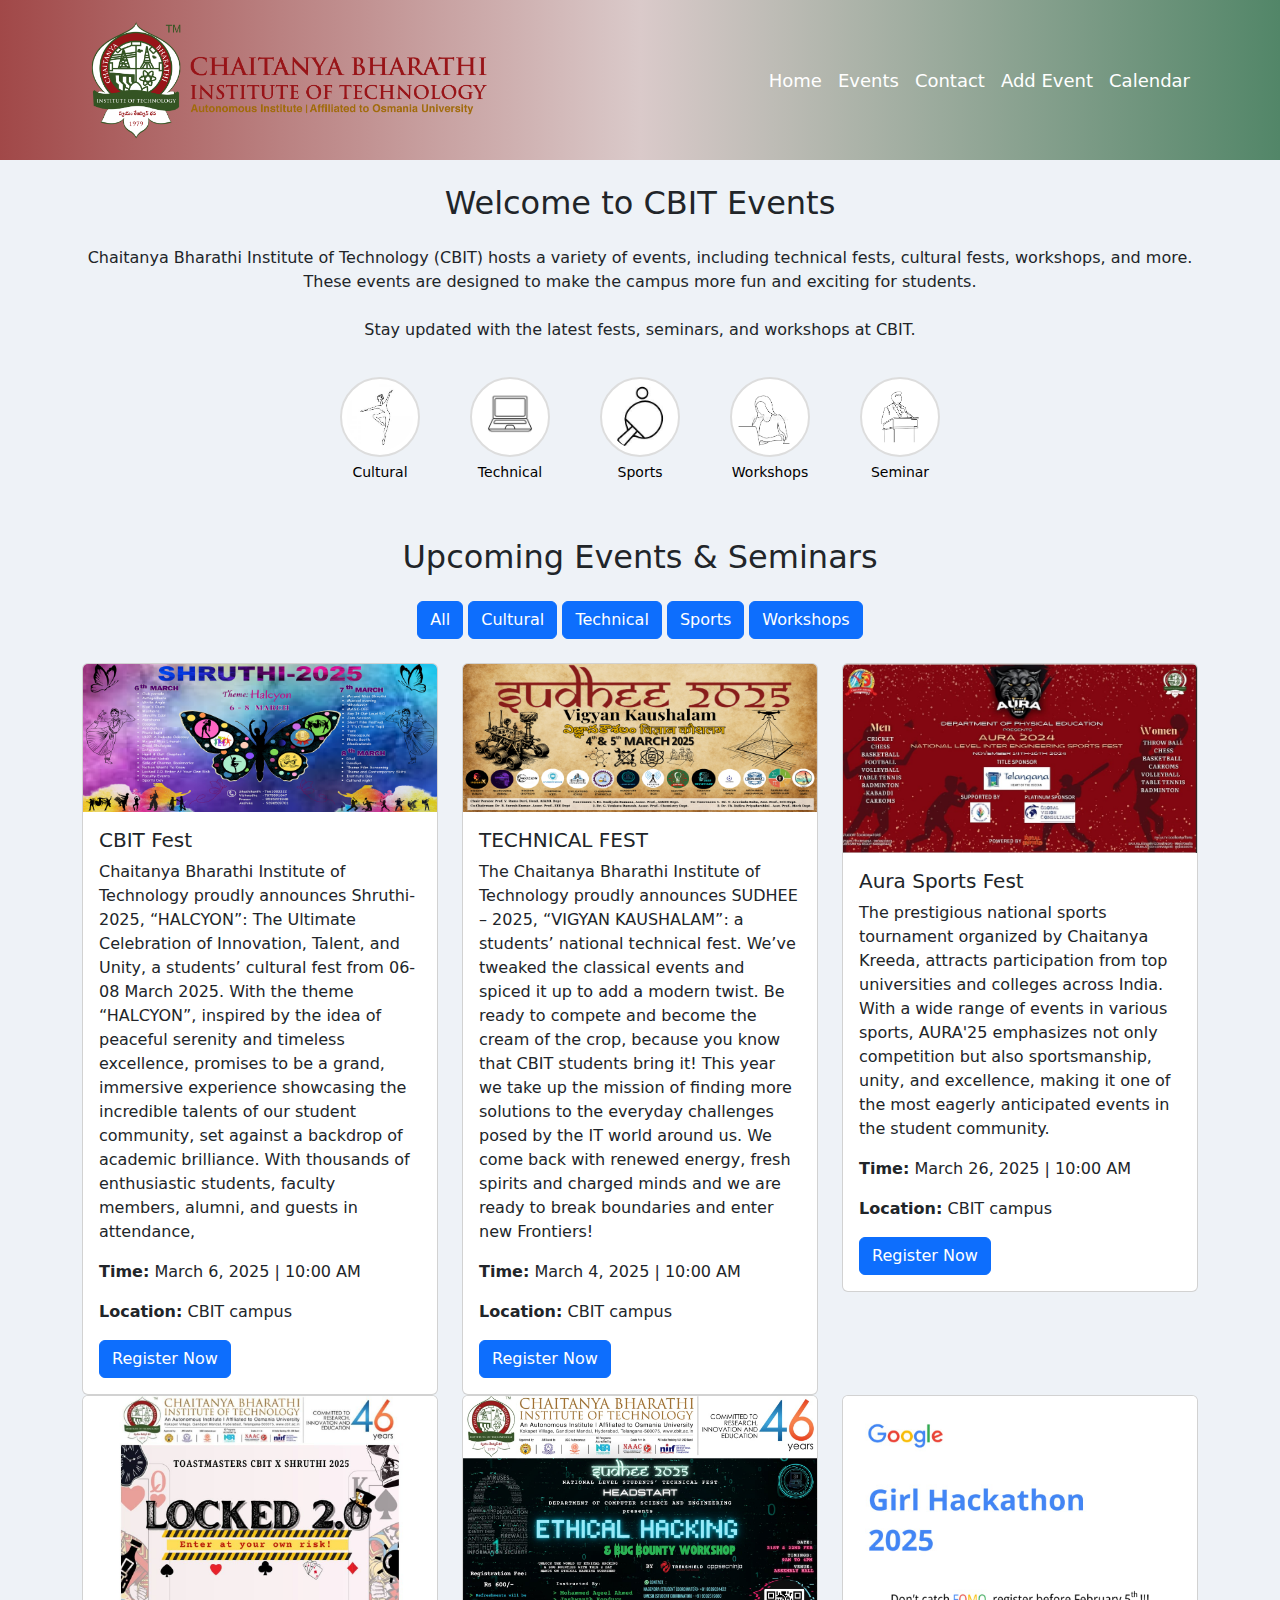
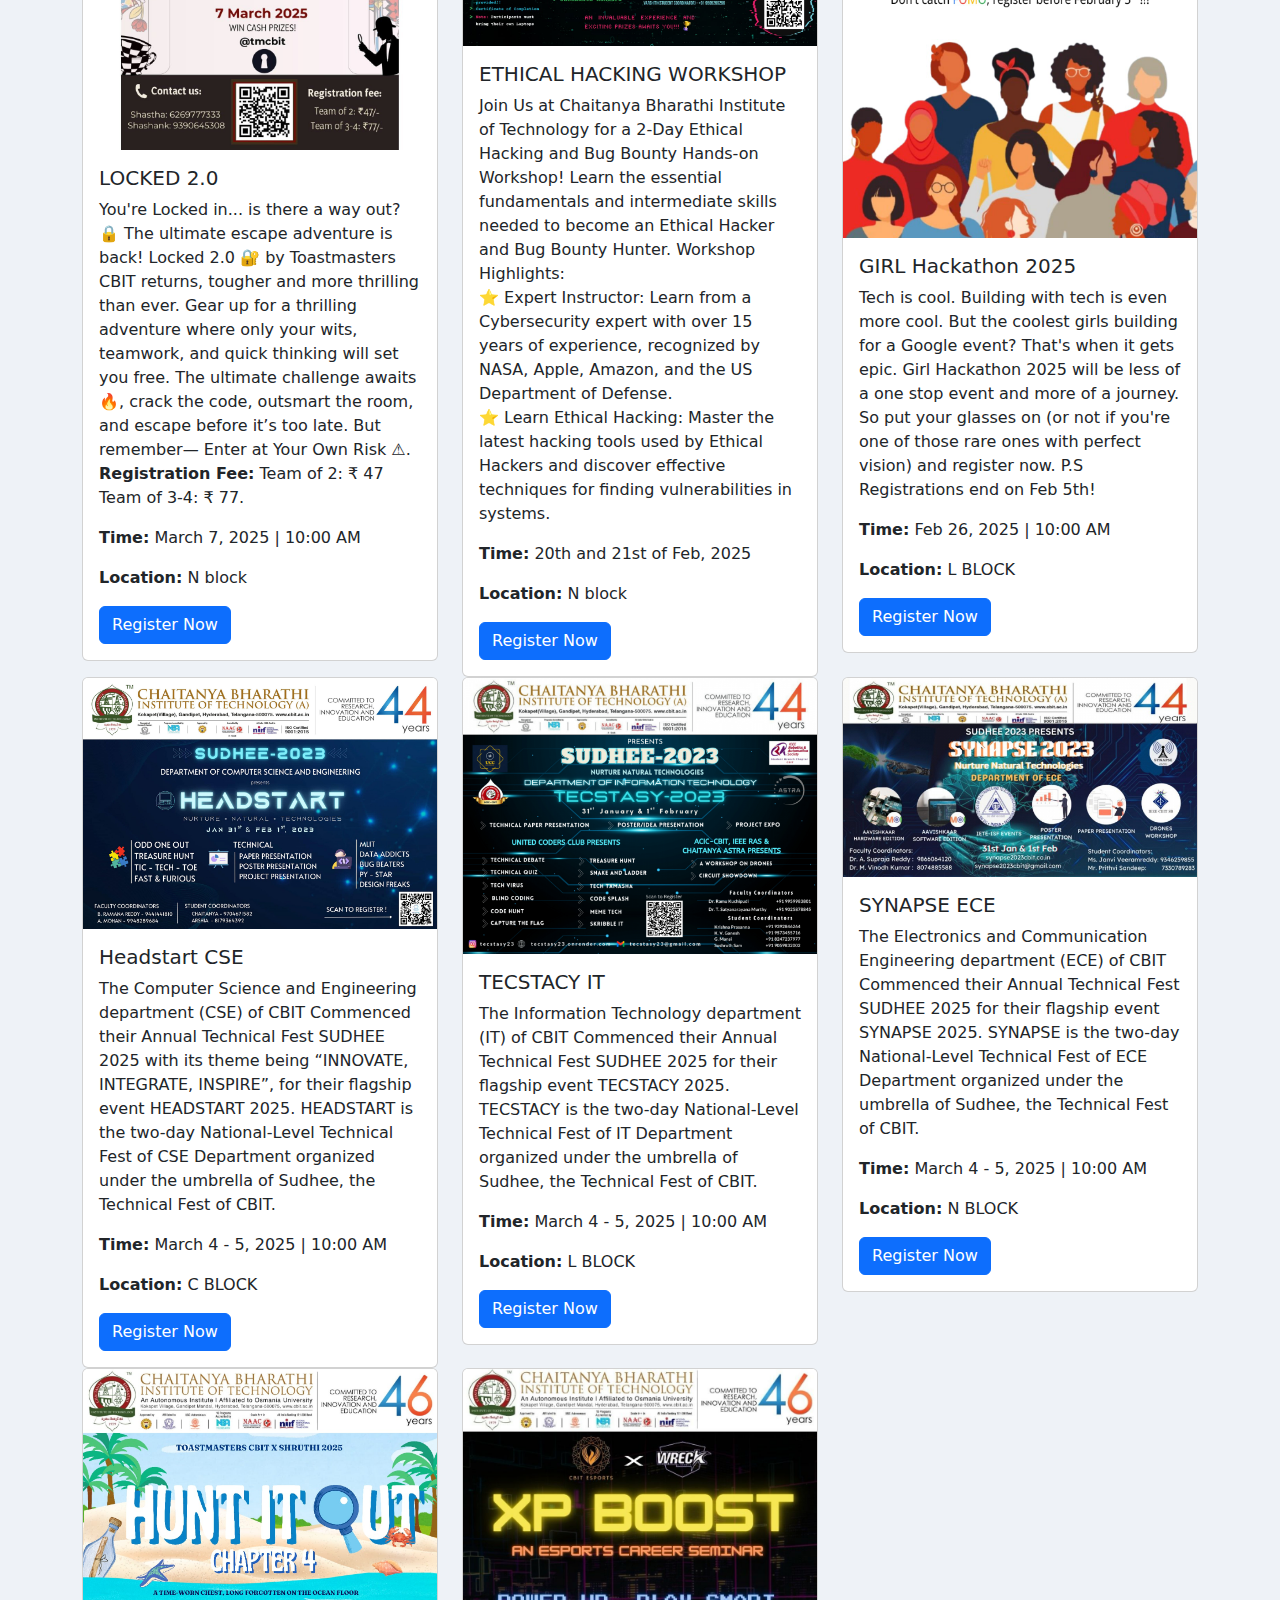
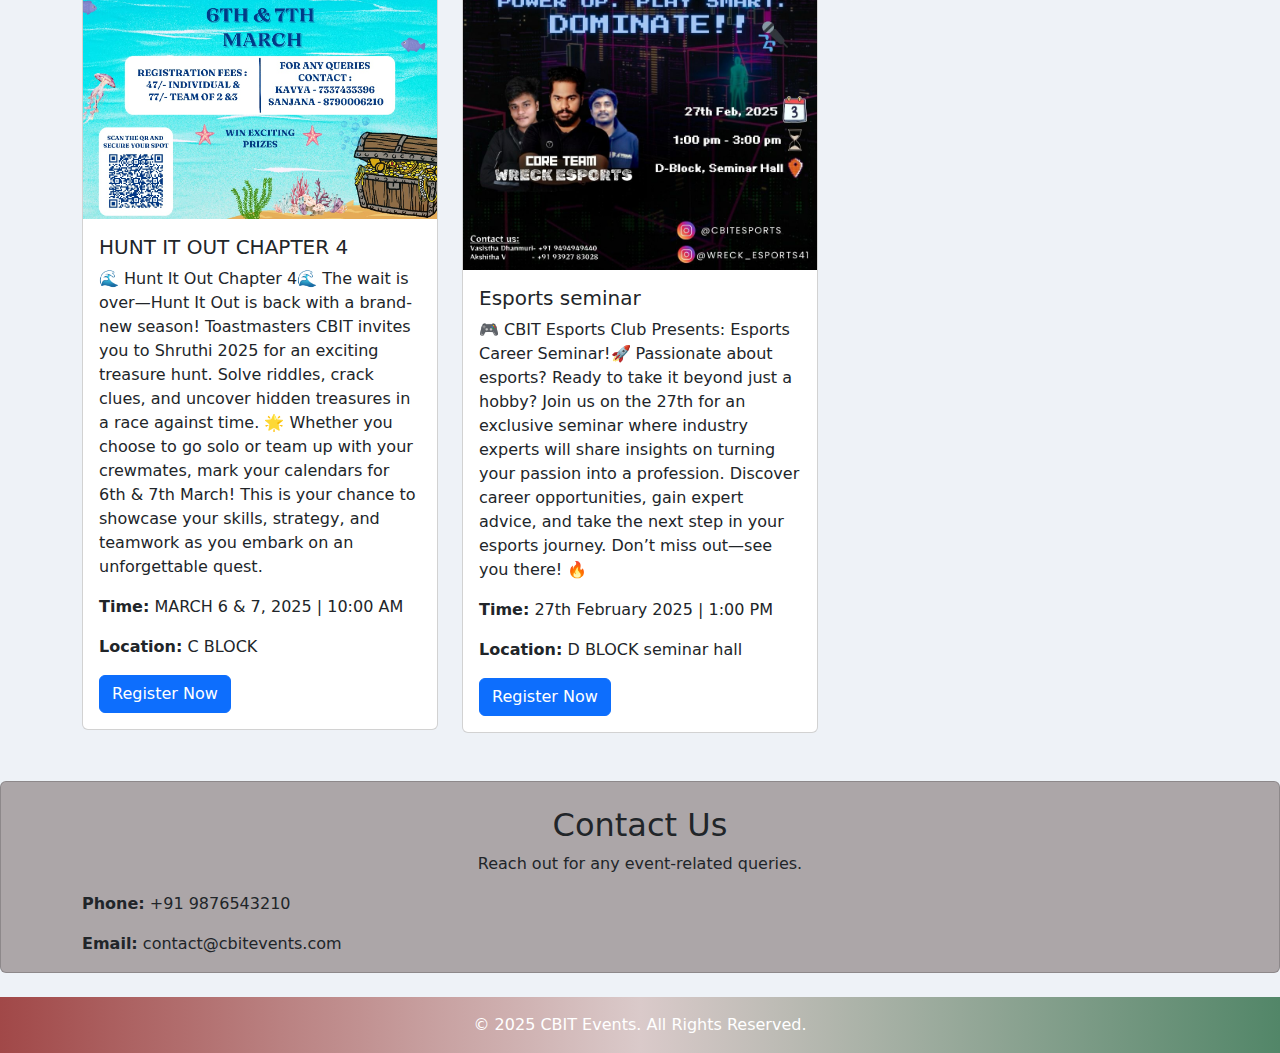
==== index.html @ e1dfec0c "Added new file" ====
<!DOCTYPE html>
<html lang="en">
<head>
    <meta charset="UTF-8">
    <meta name="viewport" content="width=device-width, initial-scale=1.0">
    <title>CBIT Events & Announcements</title>
    <link href="https://cdn.jsdelivr.net/npm/bootstrap@5.3.0/dist/css/bootstrap.min.css" rel="stylesheet">
    <link rel="stylesheet" href="project.css">
</head>
<body>
    <nav class="navbar navbar-expand-lg">
        <div class="container">
            <a class="navbar-brand" href="#home">
                <img src="cbittt.png" alt="CBIT Logo"> 
            </a>
            
            <div class="collapse navbar-collapse" id="navbarNav">
                <ul class="navbar-nav ms-auto">
                    <li class="nav-item"><a class="nav-link" href="#home">Home</a></li>
                    <li class="nav-item"><a class="nav-link" href="#events">Events</a></li>
                    <li class="nav-item"><a class="nav-link" href="#contact">Contact</a></li>
                    <li class="nav-item"><a class="nav-link" href="add.html">Add Event</a></li>
                    <li class="nav-item"><a class="nav-link" href="cal.html">Calendar</a></li>
                </ul>
            </div>
        </div>
    </nav>

    <div class="container mt-4" id="home">
        <h2 class="text-center mb-4">Welcome to CBIT Events</h2>
        <p class="text-center">Chaitanya Bharathi Institute of Technology (CBIT) hosts a variety of events, including technical fests, cultural fests, workshops, and more. These events are designed to make the campus more fun and exciting for students. 
            <br> <br>Stay updated with the latest fests, seminars, and workshops at CBIT.</p>
    </div>
    
    <div class="image-category-container">
        <div class="category-container" >
            <a href="cultural.html" class="category">
                <img src="culturall.jpg" alt="Cultural">
                <p>Cultural</p>
            </a>
            <a href="technical.html" class="category">
                <img src="technical.png" alt="Technical">
                <p>Technical</p>
            </a>
            <a href="sports.html" class="category">
                <img src="sports.jpg" alt="Arts" ; >
                <p>Sports</p>
            </a>
            <a href="workshps.html" class="category">
                <img src="workss.png " alt="Workshops">
                <p>Workshops</p>
            </a>
            <a href="seminar.html" class="category">
                <img src="seminar.png" alt="Seminar">
                <p>Seminar</p>
            </a>
            
        </div>
    </div>
    

    <div class="container mt-4" id="events">
        <h2 class="text-center mb-4">Upcoming Events & Seminars</h2> 
        <div class="row">
         <!-- Filter Links -->
         <div class="text-center mb-4">
            <a href="#all" class="btn btn-primary filter-btn">All</a>
            <a href="#cultural" class="btn btn-primary filter-btn">Cultural</a>
            <a href="#technical" class="btn btn-primary filter-btn">Technical</a>
            <a href="#sports" class="btn btn-primary filter-btn">Sports</a>
            <a href="#workshops" class="btn btn-primary filter-btn">Workshops</a>
        </div>
        
            
            
            <div class="col-md-4">
                <div class="card event-card">
                    <img src="shruthi.png" class="card-img-top" alt="Shruthi Fest">
                    <div class="card-body">
                        <h5 class="card-title">CBIT Fest</h5>
                        <p class="card-text">
                            Chaitanya Bharathi Institute of Technology proudly announces Shruthi-2025, “HALCYON”: The Ultimate Celebration of Innovation, Talent, and Unity, a students’ cultural fest from 06-08 March 2025. With the theme “HALCYON”, inspired by the idea of peaceful serenity and timeless excellence, promises to be a grand, immersive experience showcasing the incredible talents of our student community, set against a backdrop of academic brilliance. With thousands of enthusiastic students, faculty members, alumni, and guests in attendance, </p>
                            <p><strong>Time:</strong> March 6, 2025 | 10:00 AM</p>
                        <p><strong>Location:</strong> CBIT campus</p>
                        <details>
                            <summary class="btn btn-primary">Register Now</summary>
                            <form>
                                <div class="form-group">
                                    <label for="name">Full Name</label>
                                    <input type="text" class="form-control" id="name" placeholder="Enter your name" required>
                                </div>
                                <div class="form-group">
                                    <label for="email">Email Address</label>
                                    <input type="email" class="form-control" id="email" placeholder="Enter your email" required>
                                </div>
                                <div class="form-group">
                                    <label for="roll">Roll number</label>
                                    <input type="number" class="form-control" id="roll" placeholder="Enter your Roll Number" required>
                                </div>
                                <div class="form-group">
                                    <label for="branch">Branch</label>
                                    <input type="text" class="form-control" id="branch" placeholder="Enter your Branch Name" required>
                                </div>
                                <button type="submit" class="btn btn-success btn-block">Submit</button>
                            </form>
                        </details>
                    </div>
                </div>
            </div>
            
            <div class="col-md-4">
                <div class="card event-card">
                    <img src="SUDHEE.png" class="card-img-top" alt="Hackathon">
                    <div class="card-body">
                        <h5 class="card-title">TECHNICAL FEST</h5>
                        <p class="card-text">The Chaitanya Bharathi Institute of Technology proudly announces SUDHEE – 2025, “VIGYAN KAUSHALAM”: a students’ national technical fest. We’ve tweaked the classical events and spiced it up to add a modern twist. Be ready to compete and become the cream of the crop, because you know that CBIT students bring it! This year we take up the mission of finding more solutions to the everyday challenges posed by the IT world around us. We come back with renewed energy, fresh spirits and charged minds and we are ready to break boundaries and enter new Frontiers! </p>
                        
                        <p><strong>Time:</strong> March 4, 2025 | 10:00 AM</p>
                        <p><strong>Location:</strong> CBIT campus</p>
                        <details>
                            <summary class="btn btn-primary">Register Now</summary>
                            <form>
                                <div class="form-group">
                                    <label for="name">Full Name</label>
                                    <input type="text" class="form-control" id="name" placeholder="Enter your name" required>
                                </div>
                                <div class="form-group">
                                    <label for="email">Email Address</label>
                                    <input type="email" class="form-control" id="email" placeholder="Enter your email" required>
                                </div>
                                <div class="form-group">
                                    <label for="roll">Roll number</label>
                                    <input type="number" class="form-control" id="roll" placeholder="Enter your Roll Number" required>
                                </div>
                                <div class="form-group">
                                    <label for="branch">Branch</label>
                                    <input type="text" class="form-control" id="branch" placeholder="Enter your Branch Name" required>
                                </div>
                                <button type="submit" class="btn btn-success btn-block">Submit</button>
                            </form>
                        </details>
                    </div>
                </div>
            </div>
            
            <div class="col-md-4">
                <div class="card event-card">
                    <img src="auraaa.png" class="card-img-top" alt="Aura Fest">
                    <div class="card-body">
                        <h5 class="card-title">Aura Sports Fest</h5>
                        <p class="card-text">The prestigious national sports tournament organized by Chaitanya Kreeda, attracts participation from top universities and colleges across India. With a wide range of events in various sports, AURA'25 emphasizes not only competition but also sportsmanship, unity, and excellence, making it one of the most eagerly anticipated events in the student community.</p>
                        <p><strong>Time:</strong> March 26, 2025 | 10:00 AM</p>
                        <p><strong>Location:</strong> CBIT campus</p>
                        <details>
                            <summary class="btn btn-primary">Register Now</summary>
                            <form>
                                <div class="form-group">
                                    <label for="name">Full Name</label>
                                    <input type="text" class="form-control" id="name" placeholder="Enter your name" required>
                                </div>
                                <div class="form-group">
                                    <label for="email">Email Address</label>
                                    <input type="email" class="form-control" id="email" placeholder="Enter your email" required>
                                </div>
                                <div class="form-group">
                                    <label for="roll">Roll number</label>
                                    <input type="number" class="form-control" id="roll" placeholder="Enter your Roll Number" required>
                                </div>
                                <div class="form-group">
                                    <label for="branch">Branch</label>
                                    <input type="text" class="form-control" id="branch" placeholder="Enter your Branch Name" required>
                                </div>
                                <button type="submit" class="btn btn-success btn-block">Submit</button>
                            </form>
                        </details>
                    </div>
                </div>
            </div>
            <div class="col-md-4">
                <div class="card event-card">
                    <img src="locked.jpg" class="card-img-top" alt="Hackathon">
                    <div class="card-body">
                        <h5 class="card-title">LOCKED 2.0</h5>
                        <p class="card-text">You're Locked in... is there a way out? 🔒

                            The ultimate escape adventure is back! Locked 2.0 🔐 by Toastmasters CBIT returns, tougher and more thrilling than ever.
                            
                            Gear up for a thrilling adventure where only your wits, teamwork, and quick thinking will set you free.
                            
                            The ultimate challenge awaits 🔥, crack the code, outsmart the room, and escape before it’s too late. But remember— Enter at Your Own Risk ⚠.
                            
                           <br>
                            
                           <strong>Registration Fee:</strong> 
                            Team of 2: ₹ 47 
                            Team of 3-4: ₹ 77.</p>
                            <p><strong>Time:</strong> March 7, 2025 | 10:00 AM</p>
                        <p><strong>Location:</strong> N block</p>
                        <details>
                            <summary class="btn btn-primary">Register Now</summary>
                            <form>
                                <div class="form-group">
                                    <label for="name">Full Name</label>
                                    <input type="text" class="form-control" id="name" placeholder="Enter your name" required>
                                </div>
                                <div class="form-group">
                                    <label for="email">Email Address</label>
                                    <input type="email" class="form-control" id="email" placeholder="Enter your email" required>
                                </div>
                                <div class="form-group">
                                    <label for="roll">Roll number</label>
                                    <input type="number" class="form-control" id="roll" placeholder="Enter your Roll Number" required>
                                </div>
                                <div class="form-group">
                                    <label for="branch">Branch</label>
                                    <input type="text" class="form-control" id="branch" placeholder="Enter your Branch Name" required>
                                </div>
                                <button type="submit" class="btn btn-success btn-block">Submit</button>
                            </form>
                        </details>
                    </div>
                </div>
            </div>
            <div class="col-md-4">
                <div class="card event-card">
                    <img src="workshopp.jpg" class="card-img-top" alt="Hackathon">
                    <div class="card-body">
                        <h5 class="card-title">ETHICAL HACKING WORKSHOP</h5>
                        <p class="card-text">Join Us at Chaitanya Bharathi Institute of Technology for a 2-Day Ethical Hacking and Bug Bounty Hands-on Workshop!
                            Learn the essential fundamentals and intermediate skills needed to become an Ethical Hacker and Bug Bounty Hunter.
                            
                            Workshop Highlights: <br>
                            ⭐ Expert Instructor: Learn from a Cybersecurity expert with over 15 years of experience, recognized by NASA, Apple, Amazon, and the US Department of Defense.
                           <br> ⭐ Learn Ethical Hacking: Master the latest hacking tools used by Ethical Hackers and discover effective techniques for finding vulnerabilities in systems.
                            
                            
                            <p><strong>Time:</strong> 20th and 21st of Feb, 2025</p>
                        <p><strong>Location:</strong> N block</p>
                        <details>
                            <summary class="btn btn-primary">Register Now</summary>
                            <form>
                                <div class="form-group">
                                    <label for="name">Full Name</label>
                                    <input type="text" class="form-control" id="name" placeholder="Enter your name" required>
                                </div>
                                <div class="form-group">
                                    <label for="email">Email Address</label>
                                    <input type="email" class="form-control" id="email" placeholder="Enter your email" required>
                                </div>
                                <div class="form-group">
                                    <label for="roll">Roll number</label>
                                    <input type="number" class="form-control" id="roll" placeholder="Enter your Roll Number" required>
                                </div>
                                <div class="form-group">
                                    <label for="branch">Branch</label>
                                    <input type="text" class="form-control" id="branch" placeholder="Enter your Branch Name" required>
                                </div>
                                <button type="submit" class="btn btn-success btn-block">Submit</button>
                            </form>
                        </details>
                    </div>
                </div>
            </div>
            <div class="col-md-4">
                <div class="card event-card">
                    <img src="girlhack.jpg" class="card-img-top" alt="Hackathon">
                    <div class="card-body">
                        <h5 class="card-title"> GIRL Hackathon 2025</h5>
                        <p class="card-text">Tech is cool. Building with tech is even more cool. But the coolest girls building for a Google event? That's when it gets epic.

                            
                            
                            Girl Hackathon 2025 will be less of a one stop event and more of a journey. So put your glasses on (or not if you're one of those rare ones with perfect vision) and register now.
                            
                            P.S Registrations end on Feb 5th!</p>

                            
                            <p><strong>Time:</strong> Feb 26, 2025 | 10:00 AM</p>
                            <p><strong>Location:</strong> L BLOCK </p>
                        <details>
                            <summary class="btn btn-primary">Register Now</summary>
                            <form>
                                <div class="form-group">
                                    <label for="name">Full Name</label>
                                    <input type="text" class="form-control" id="name" placeholder="Enter your name" required>
                                </div>
                                <div class="form-group">
                                    <label for="email">Email Address</label>
                                    <input type="email" class="form-control" id="email" placeholder="Enter your email" required>
                                </div>
                                <div class="form-group">
                                    <label for="roll">Roll number</label>
                                    <input type="number" class="form-control" id="roll" placeholder="Enter your Roll Number" required>
                                </div>
                                <div class="form-group">
                                    <label for="branch">Branch</label>
                                    <input type="text" class="form-control" id="branch" placeholder="Enter your Branch Name" required>
                                </div>
                                <button type="submit" class="btn btn-success btn-block">Submit</button>
                            </form>
                        </details>
                    </div>
                </div>
            </div>
            <div class="col-md-4">
                <div class="card event-card">
                    <img src="headstart.jpg" class="card-img-top" alt="headstart">
                    <div class="card-body">
                        <h5 class="card-title">Headstart CSE</h5>
                        <p class="card-text">The Computer Science and Engineering department (CSE) of CBIT Commenced their Annual Technical Fest SUDHEE 2025 with its theme being “INNOVATE, INTEGRATE, INSPIRE”, for their flagship event HEADSTART 2025.
                            HEADSTART is the two-day National-Level Technical Fest of CSE Department organized under the umbrella of Sudhee, the Technical Fest of CBIT.</p>
                        <p><strong>Time:</strong> March 4 - 5, 2025 | 10:00 AM</p>
                        <p><strong>Location:</strong> C BLOCK</p>
                        <details>
                            <summary class="btn btn-primary">Register Now</summary>
                            <form>
                                <div class="form-group">
                                    <label for="name">Full Name</label>
                                    <input type="text" class="form-control" id="name" placeholder="Enter your name" required>
                                </div>
                                <div class="form-group">
                                    <label for="email">Email Address</label>
                                    <input type="email" class="form-control" id="email" placeholder="Enter your email" required>
                                </div>
                                <div class="form-group">
                                    <label for="roll">Roll number</label>
                                    <input type="number" class="form-control" id="roll" placeholder="Enter your Roll Number" required>
                                </div>
                                <div class="form-group">
                                    <label for="branch">Branch</label>
                                    <input type="text" class="form-control" id="branch" placeholder="Enter your Branch Name" required>
                                </div>
                                <button type="submit" class="btn btn-success btn-block">Submit</button>
                            </form>
                        </details>
                    </div>
                </div>
            </div>
            <div class="col-md-4">
                <div class="card event-card">
                    <img src="TEC.png" class="card-img-top" alt="headstart">
                    <div class="card-body">
                        <h5 class="card-title">TECSTACY IT</h5>
                        <p class="card-text">The Information Technology department (IT) of CBIT Commenced their Annual Technical Fest SUDHEE 2025 for their flagship event TECSTACY 2025.
                            TECSTACY is the two-day National-Level Technical Fest of IT Department organized under the umbrella of Sudhee, the Technical Fest of CBIT.
                            </p>
                        <p><strong>Time:</strong> March 4 - 5, 2025 | 10:00 AM</p>
                        <p><strong>Location:</strong> L BLOCK</p>
                        <details>
                            <summary class="btn btn-primary">Register Now</summary>
                            <form>
                                <div class="form-group">
                                    <label for="name">Full Name</label>
                                    <input type="text" class="form-control" id="name" placeholder="Enter your name" required>
                                </div>
                                <div class="form-group">
                                    <label for="email">Email Address</label>
                                    <input type="email" class="form-control" id="email" placeholder="Enter your email" required>
                                </div>
                                <div class="form-group">
                                    <label for="roll">Roll number</label>
                                    <input type="number" class="form-control" id="roll" placeholder="Enter your Roll Number" required>
                                </div>
                                <div class="form-group">
                                    <label for="branch">Branch</label>
                                    <input type="text" class="form-control" id="branch" placeholder="Enter your Branch Name" required>
                                </div>
                                <button type="submit" class="btn btn-success btn-block">Submit</button>
                            </form>
                        </details>
                    </div>
                </div>
            </div>
            <div class="col-md-4">
                <div class="card event-card">
                    <img src="SYNAPSE.jpg" class="card-img-top" alt="headstart">
                    <div class="card-body">
                        <h5 class="card-title">SYNAPSE ECE</h5>
                        <p class="card-text">The Electronics and Communication Engineering department (ECE) of CBIT Commenced their Annual Technical Fest SUDHEE 2025 for their flagship event SYNAPSE 2025.
                            SYNAPSE is the two-day National-Level Technical Fest of ECE Department organized under the umbrella of Sudhee, the Technical Fest of CBIT.
                            </p>
                        <p><strong>Time:</strong> March 4 - 5, 2025 | 10:00 AM</p>
                        <p><strong>Location:</strong> N BLOCK</p>
                        <details>
                            <summary class="btn btn-primary">Register Now</summary>
                            <form>
                                <div class="form-group">
                                    <label for="name">Full Name</label>
                                    <input type="text" class="form-control" id="name" placeholder="Enter your name" required>
                                </div>
                                <div class="form-group">
                                    <label for="email">Email Address</label>
                                    <input type="email" class="form-control" id="email" placeholder="Enter your email" required>
                                </div>
                                <div class="form-group">
                                    <label for="roll">Roll number</label>
                                    <input type="number" class="form-control" id="roll" placeholder="Enter your Roll Number" required>
                                </div>
                                <div class="form-group">
                                    <label for="branch">Branch</label>
                                    <input type="text" class="form-control" id="branch" placeholder="Enter your Branch Name" required>
                                </div>
                                <button type="submit" class="btn btn-success btn-block">Submit</button>
                            </form>
                        </details>
                    </div>
                </div>
            </div>
            <div class="col-md-4">
                <div class="card event-card">
                    <img src="HUNT.jpg" class="card-img-top" alt="Hunt">
                    <div class="card-body">
                        <h5 class="card-title"> HUNT IT OUT CHAPTER 4</h5>
                        <p class="card-text">🌊 Hunt It Out Chapter 4🌊

                            The wait is over—Hunt It Out is back with a brand-new season! Toastmasters CBIT invites you to Shruthi 2025 for an exciting treasure hunt. Solve riddles, crack clues, and uncover hidden treasures in a race against time.
                            
                            🌟 Whether you choose to go solo or team up with your crewmates, mark your calendars for 6th & 7th March! This is your chance to showcase your skills, strategy, and teamwork as you embark on an unforgettable quest.
                            

                            
                            <p><strong>Time:</strong> MARCH 6 & 7, 2025 | 10:00 AM</p>
                            <p><strong>Location:</strong> C BLOCK </p>
                        <details>
                            <summary class="btn btn-primary">Register Now</summary>
                            <form>
                                <div class="form-group">
                                    <label for="name">Full Name</label>
                                    <input type="text" class="form-control" id="name" placeholder="Enter your name" required>
                                </div>
                                <div class="form-group">
                                    <label for="email">Email Address</label>
                                    <input type="email" class="form-control" id="email" placeholder="Enter your email" required>
                                </div>
                                <div class="form-group">
                                    <label for="roll">Roll number</label>
                                    <input type="number" class="form-control" id="roll" placeholder="Enter your Roll Number" required>
                                </div>
                                <div class="form-group">
                                    <label for="branch">Branch</label>
                                    <input type="text" class="form-control" id="branch" placeholder="Enter your Branch Name" required>
                                </div>
                                <button type="submit" class="btn btn-success btn-block">Submit</button>
                            </form>
                        </details>
                    </div>
                </div>
            </div>
            <div class="col-md-4">
                <div class="card event-card">
                    <img src="seminar.jpg" class="card-img-top" alt="seminar">
                    <div class="card-body">
                        <h5 class="card-title">Esports seminar</h5>
                        <p class="card-text">🎮 CBIT Esports Club Presents: Esports Career Seminar!🚀  

                            Passionate about esports? Ready to take it beyond just a hobby? Join us on the 27th for an exclusive seminar where industry experts will share insights on turning your passion into a profession.  
                            
                           
                            Discover career opportunities, gain expert advice, and take the next step in your esports journey. Don’t miss out—see you there! 🔥

                            
                            <p><strong>Time:</strong> 27th February  2025 | 1:00 PM</p>
                            <p><strong>Location:</strong> D BLOCK seminar hall </p>
                        <details>
                            <summary class="btn btn-primary">Register Now</summary>
                            <form>
                                <div class="form-group">
                                    <label for="name">Full Name</label>
                                    <input type="text" class="form-control" id="name" placeholder="Enter your name" required>
                                </div>
                                <div class="form-group">
                                    <label for="email">Email Address</label>
                                    <input type="email" class="form-control" id="email" placeholder="Enter your email" required>
                                </div>
                                <div class="form-group">
                                    <label for="roll">Roll number</label>
                                    <input type="number" class="form-control" id="roll" placeholder="Enter your Roll Number" required>
                                </div>
                                <div class="form-group">
                                    <label for="branch">Branch</label>
                                    <input type="text" class="form-control" id="branch" placeholder="Enter your Branch Name" required>
                                </div>
                                <button type="submit" class="btn btn-success btn-block">Submit</button>
                            </form>
                        </details>
                    </div>
                </div>
            </div>
            
        </div>
    </div>
    <br>
    <br>
    <div  class="card event" >
    <div class="container mt-4" id="contact">
        <h2 class="text-center">Contact Us</h2>
        <p class="text-center">Reach out for any event-related queries.</p>
        <p><strong>Phone:</strong> +91 9876543210</p>
        <p><strong>Email:</strong> contact@cbitevents.com</p>
    </div>
    </div>
    <footer class="text-white text-center py-3 mt-4">
        &copy; 2025 CBIT Events. All Rights Reserved.
    </footer>
</body>
</html>
---- project.css ----
body {
    background-color: #eef2f7;
}
.event-card {
    transition: transform 0.3s;
    background: #fff;
}
.event{
    
    background: #aca6a8;
}
.event-card:hover {
    transform: scale(1.05);
}
.navbar {
    background: linear-gradient(to left, #528668,rgb(218, 202, 202), rgb(161, 72, 72));
    padding: 15px;
}
.navbar-brand img {
    height: 120px;
    width: auto;
}
.nav-link {
    color: #fff !important;
    font-size: 18px;
}
footer {
    background: linear-gradient(to left, #528668,rgb(218, 202, 202), rgb(161, 72, 72));
    
}


.category-container {
    display: flex;
    gap: 20px;
    
}

.category {
    text-decoration: none;
    color: black;
    text-align: center;
    padding: 15px;
    border-radius: 50%;
    transition: transform 0.3s ease-in-out;
}


.category img {
    width: 80px;  
    height: 80px; 
    border-radius: 50%; 
    object-fit: cover; 
    border: 2px solid #ddd; 
    padding: 5px; 
    background: white; 
   
}


.category p {
    margin-top: 5px;
    font-size: 14px;
}

.category:hover {
    transform: scale(1.1);
    color: rgb(65, 131, 197);
}
.image-category-container {
    display: flex;
    justify-content: center; 
    align-items: center; 
    gap: 20px; 
    margin-top: 20px; 
}
.category:hover {
    background-color: #E0E7FF; 
    border-radius: 50%;
    padding: 10px;}
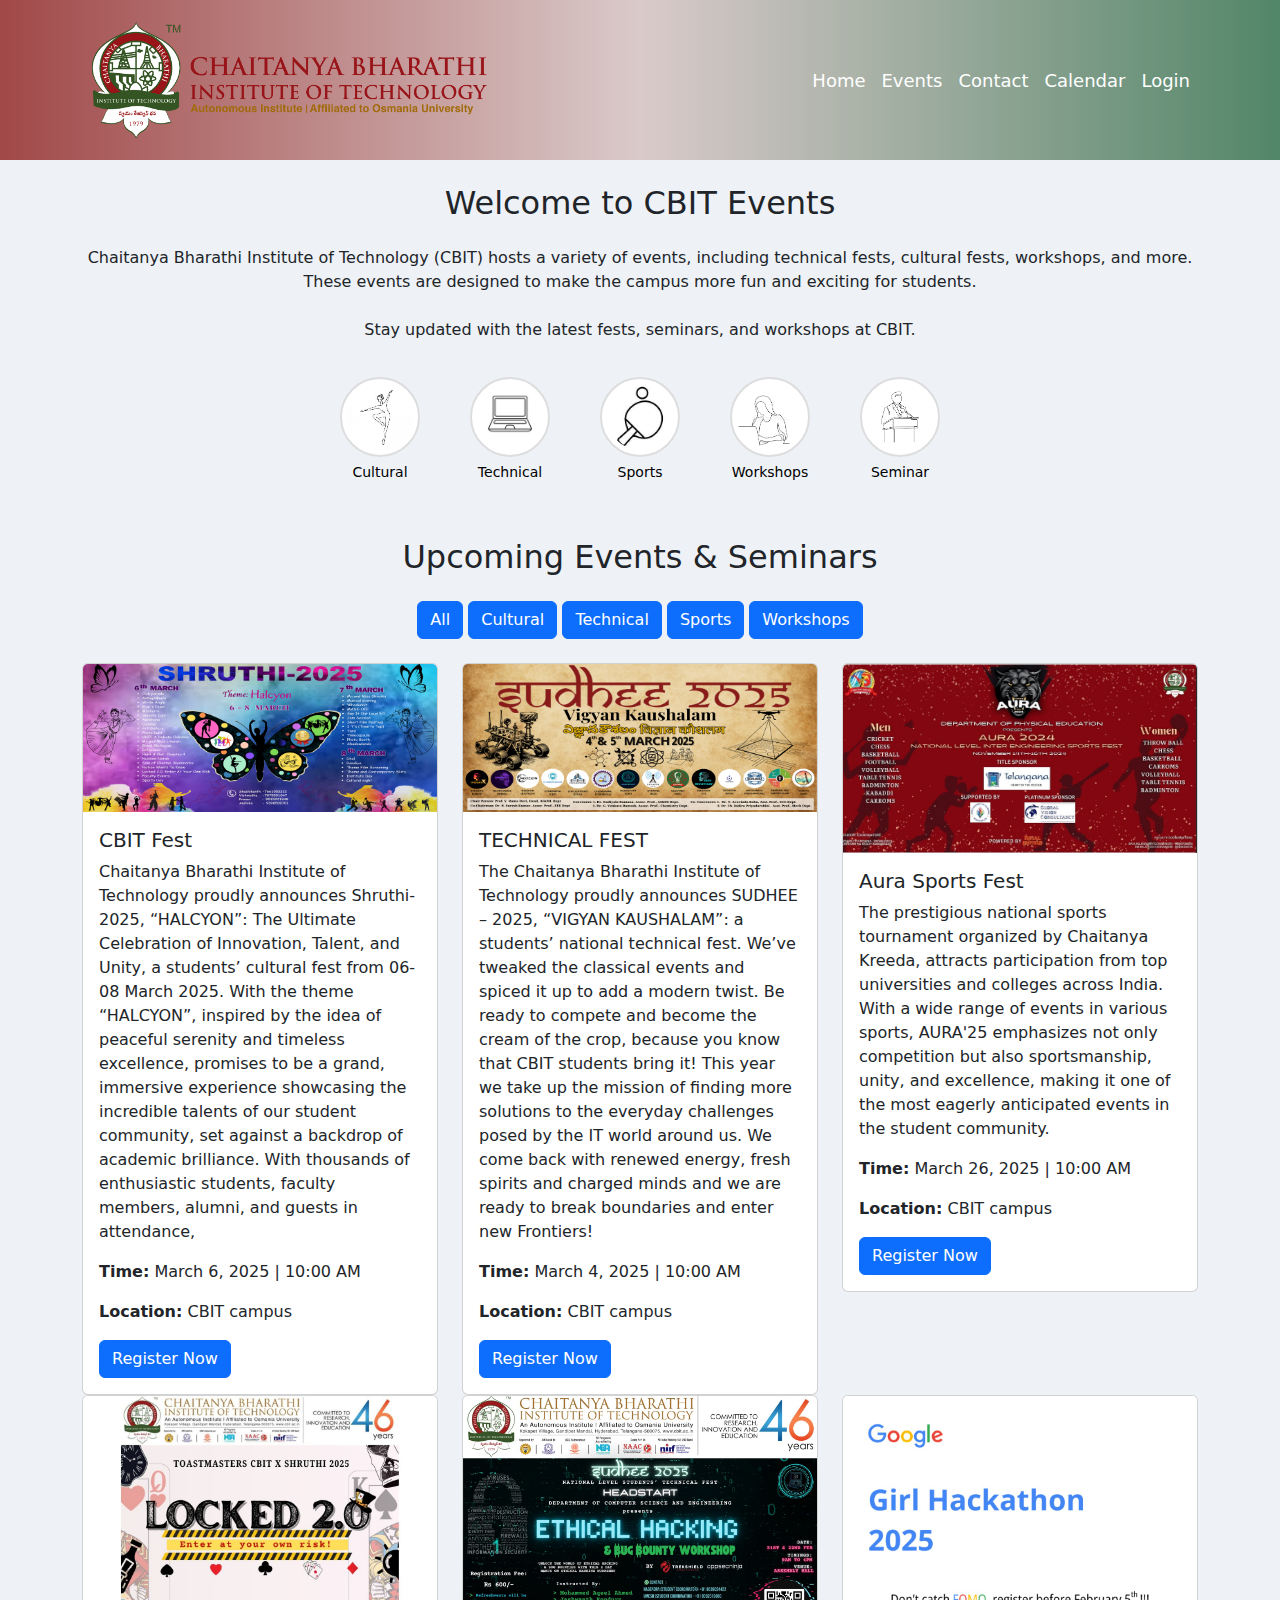
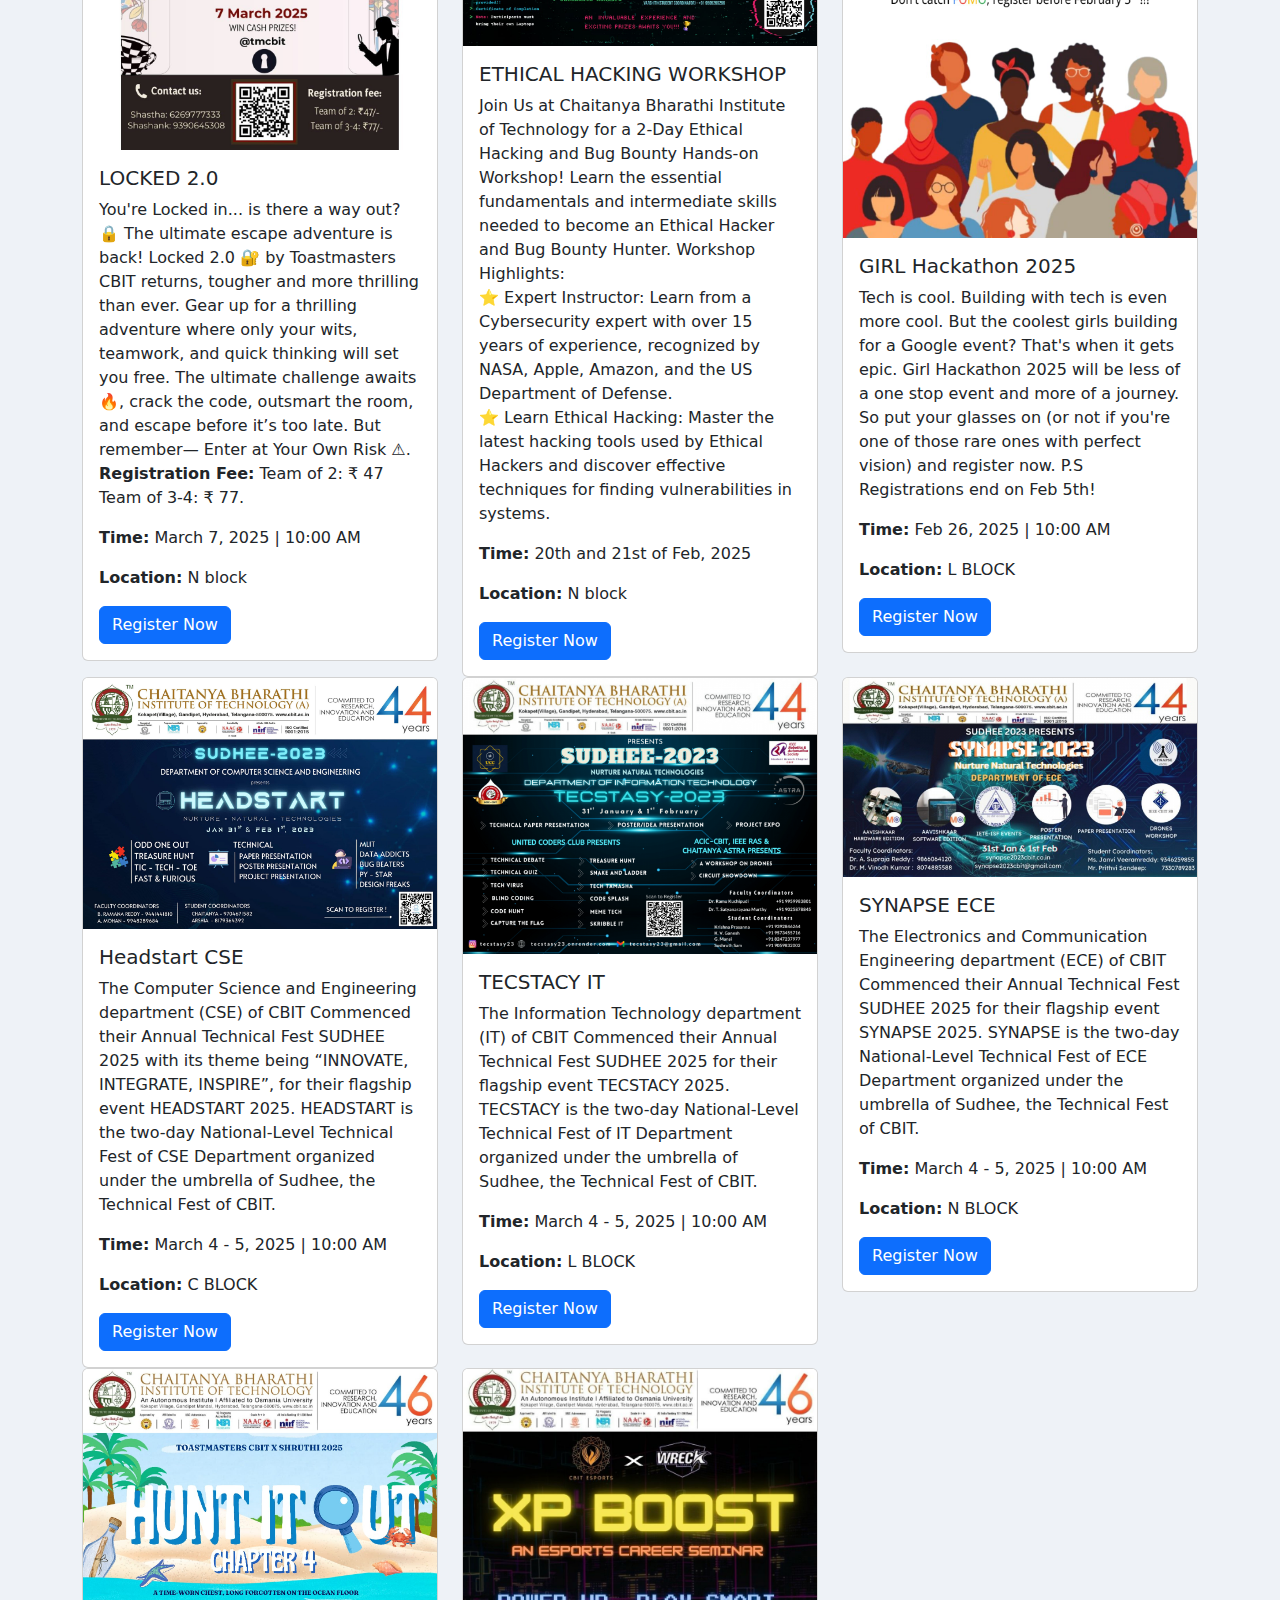
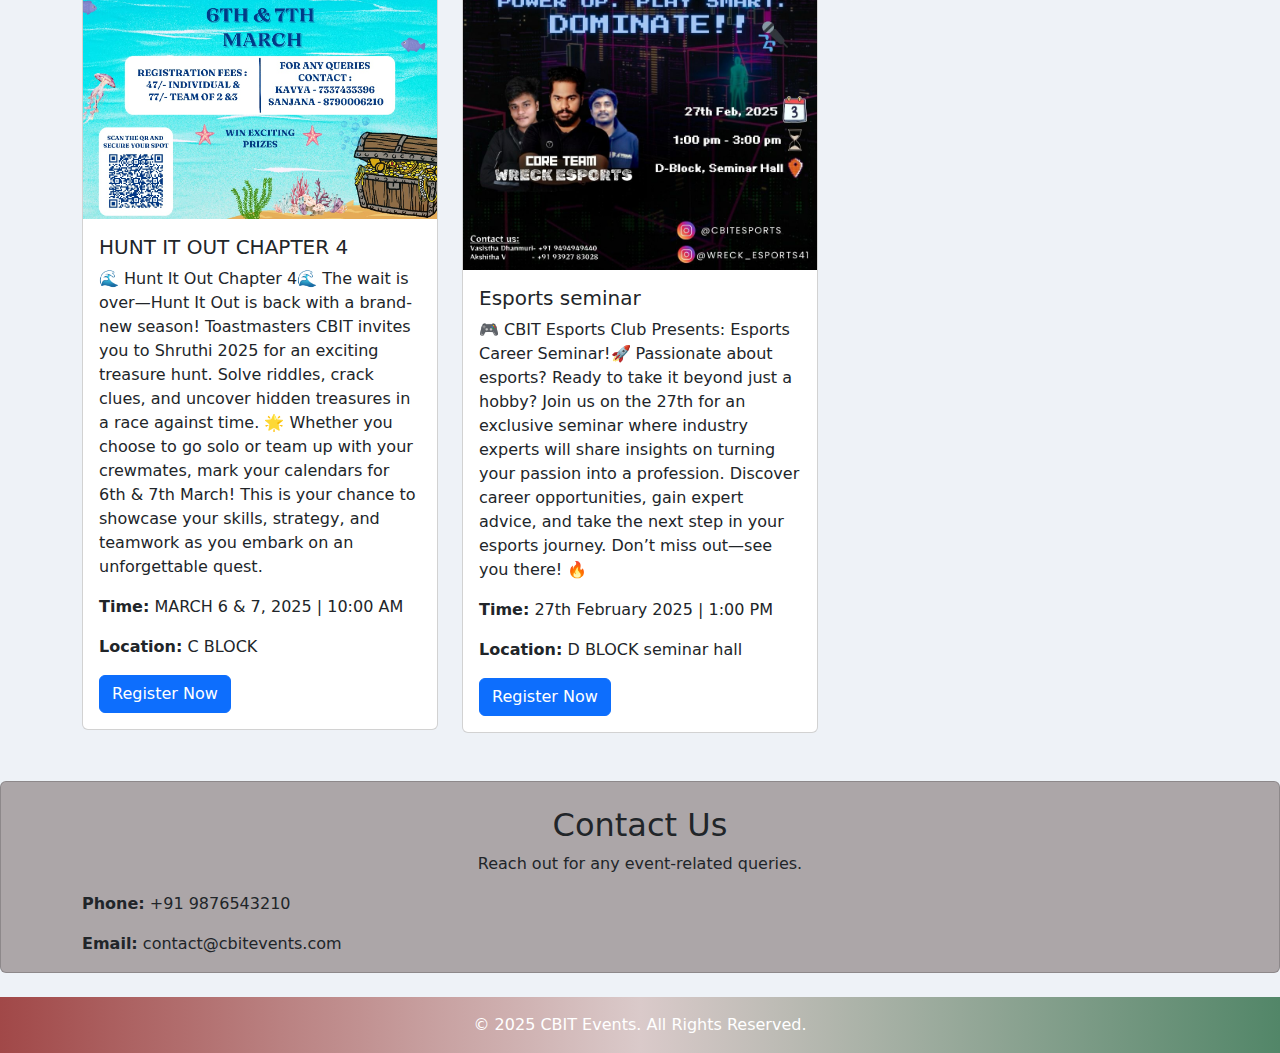
==== commit ad7c8053: "Updated HTML and CSS files" ====
--- a/index.html
+++ b/index.html
@@ -6,6 +6,7 @@
     <title>CBIT Events & Announcements</title>
     <link href="https://cdn.jsdelivr.net/npm/bootstrap@5.3.0/dist/css/bootstrap.min.css" rel="stylesheet">
     <link rel="stylesheet" href="project.css">
+    <script src="https://cdn.jsdelivr.net/npm/bootstrap@5.3.0/dist/js/bootstrap.bundle.min.js"></script>
 </head>
 <body>
     <nav class="navbar navbar-expand-lg">
@@ -19,8 +20,9 @@
                     <li class="nav-item"><a class="nav-link" href="#home">Home</a></li>
                     <li class="nav-item"><a class="nav-link" href="#events">Events</a></li>
                     <li class="nav-item"><a class="nav-link" href="#contact">Contact</a></li>
-                    <li class="nav-item"><a class="nav-link" href="add.html">Add Event</a></li>
                     <li class="nav-item"><a class="nav-link" href="cal.html">Calendar</a></li>
+                    <li class="nav-item"><a class="nav-link" href="login.html">Login</a></li>
+                    
                 </ul>
             </div>
         </div>
@@ -64,17 +66,18 @@
         <div class="row">
          <!-- Filter Links -->
          <div class="text-center mb-4">
-            <a href="#all" class="btn btn-primary filter-btn">All</a>
-            <a href="#cultural" class="btn btn-primary filter-btn">Cultural</a>
-            <a href="#technical" class="btn btn-primary filter-btn">Technical</a>
-            <a href="#sports" class="btn btn-primary filter-btn">Sports</a>
-            <a href="#workshops" class="btn btn-primary filter-btn">Workshops</a>
+            <a href="#" class="btn btn-primary filter-btn" data-filter="all">All</a>
+<a href="#" class="btn btn-primary filter-btn" data-filter="cultural">Cultural</a>
+<a href="#" class="btn btn-primary filter-btn" data-filter="technical">Technical</a>
+<a href="#" class="btn btn-primary filter-btn" data-filter="sports">Sports</a>
+<a href="#" class="btn btn-primary filter-btn" data-filter="workshop">Workshops</a>
+
         </div>
         
             
             
             <div class="col-md-4">
-                <div class="card event-card">
+                <div class="card event-card cultural show">
                     <img src="shruthi.png" class="card-img-top" alt="Shruthi Fest">
                     <div class="card-body">
                         <h5 class="card-title">CBIT Fest</h5>
@@ -82,34 +85,15 @@
                             Chaitanya Bharathi Institute of Technology proudly announces Shruthi-2025, “HALCYON”: The Ultimate Celebration of Innovation, Talent, and Unity, a students’ cultural fest from 06-08 March 2025. With the theme “HALCYON”, inspired by the idea of peaceful serenity and timeless excellence, promises to be a grand, immersive experience showcasing the incredible talents of our student community, set against a backdrop of academic brilliance. With thousands of enthusiastic students, faculty members, alumni, and guests in attendance, </p>
                             <p><strong>Time:</strong> March 6, 2025 | 10:00 AM</p>
                         <p><strong>Location:</strong> CBIT campus</p>
-                        <details>
-                            <summary class="btn btn-primary">Register Now</summary>
-                            <form>
-                                <div class="form-group">
-                                    <label for="name">Full Name</label>
-                                    <input type="text" class="form-control" id="name" placeholder="Enter your name" required>
-                                </div>
-                                <div class="form-group">
-                                    <label for="email">Email Address</label>
-                                    <input type="email" class="form-control" id="email" placeholder="Enter your email" required>
-                                </div>
-                                <div class="form-group">
-                                    <label for="roll">Roll number</label>
-                                    <input type="number" class="form-control" id="roll" placeholder="Enter your Roll Number" required>
-                                </div>
-                                <div class="form-group">
-                                    <label for="branch">Branch</label>
-                                    <input type="text" class="form-control" id="branch" placeholder="Enter your Branch Name" required>
-                                </div>
-                                <button type="submit" class="btn btn-success btn-block">Submit</button>
-                            </form>
-                        </details>
-                    </div>
-                </div>
-            </div>
-            
-            <div class="col-md-4">
-                <div class="card event-card">
+                        <button class="btn btn-primary" data-bs-toggle="modal" data-bs-target="#registerModal">
+                            Register Now
+                        </button>
+                    </div>
+                </div>
+            </div>
+            
+            <div class="col-md-4">
+                <div class="card event-card technical event">
                     <img src="SUDHEE.png" class="card-img-top" alt="Hackathon">
                     <div class="card-body">
                         <h5 class="card-title">TECHNICAL FEST</h5>
@@ -117,67 +101,29 @@
                         
                         <p><strong>Time:</strong> March 4, 2025 | 10:00 AM</p>
                         <p><strong>Location:</strong> CBIT campus</p>
-                        <details>
-                            <summary class="btn btn-primary">Register Now</summary>
-                            <form>
-                                <div class="form-group">
-                                    <label for="name">Full Name</label>
-                                    <input type="text" class="form-control" id="name" placeholder="Enter your name" required>
-                                </div>
-                                <div class="form-group">
-                                    <label for="email">Email Address</label>
-                                    <input type="email" class="form-control" id="email" placeholder="Enter your email" required>
-                                </div>
-                                <div class="form-group">
-                                    <label for="roll">Roll number</label>
-                                    <input type="number" class="form-control" id="roll" placeholder="Enter your Roll Number" required>
-                                </div>
-                                <div class="form-group">
-                                    <label for="branch">Branch</label>
-                                    <input type="text" class="form-control" id="branch" placeholder="Enter your Branch Name" required>
-                                </div>
-                                <button type="submit" class="btn btn-success btn-block">Submit</button>
-                            </form>
-                        </details>
-                    </div>
-                </div>
-            </div>
-            
-            <div class="col-md-4">
-                <div class="card event-card">
+                        <button class="btn btn-primary" data-bs-toggle="modal" data-bs-target="#registerModal">
+                            Register Now
+                        </button>
+                    </div>
+                </div>
+            </div>
+            
+            <div class="col-md-4">
+                <div class="card event-card sports event">
                     <img src="auraaa.png" class="card-img-top" alt="Aura Fest">
                     <div class="card-body">
                         <h5 class="card-title">Aura Sports Fest</h5>
                         <p class="card-text">The prestigious national sports tournament organized by Chaitanya Kreeda, attracts participation from top universities and colleges across India. With a wide range of events in various sports, AURA'25 emphasizes not only competition but also sportsmanship, unity, and excellence, making it one of the most eagerly anticipated events in the student community.</p>
                         <p><strong>Time:</strong> March 26, 2025 | 10:00 AM</p>
                         <p><strong>Location:</strong> CBIT campus</p>
-                        <details>
-                            <summary class="btn btn-primary">Register Now</summary>
-                            <form>
-                                <div class="form-group">
-                                    <label for="name">Full Name</label>
-                                    <input type="text" class="form-control" id="name" placeholder="Enter your name" required>
-                                </div>
-                                <div class="form-group">
-                                    <label for="email">Email Address</label>
-                                    <input type="email" class="form-control" id="email" placeholder="Enter your email" required>
-                                </div>
-                                <div class="form-group">
-                                    <label for="roll">Roll number</label>
-                                    <input type="number" class="form-control" id="roll" placeholder="Enter your Roll Number" required>
-                                </div>
-                                <div class="form-group">
-                                    <label for="branch">Branch</label>
-                                    <input type="text" class="form-control" id="branch" placeholder="Enter your Branch Name" required>
-                                </div>
-                                <button type="submit" class="btn btn-success btn-block">Submit</button>
-                            </form>
-                        </details>
-                    </div>
-                </div>
-            </div>
-            <div class="col-md-4">
-                <div class="card event-card">
+                        <button class="btn btn-primary" data-bs-toggle="modal" data-bs-target="#registerModal">
+                            Register Now
+                        </button>
+                    </div>
+                </div>
+            </div>
+            <div class="col-md-4">
+                <div class="card event-card cultural event">
                     <img src="locked.jpg" class="card-img-top" alt="Hackathon">
                     <div class="card-body">
                         <h5 class="card-title">LOCKED 2.0</h5>
@@ -196,33 +142,14 @@
                             Team of 3-4: ₹ 77.</p>
                             <p><strong>Time:</strong> March 7, 2025 | 10:00 AM</p>
                         <p><strong>Location:</strong> N block</p>
-                        <details>
-                            <summary class="btn btn-primary">Register Now</summary>
-                            <form>
-                                <div class="form-group">
-                                    <label for="name">Full Name</label>
-                                    <input type="text" class="form-control" id="name" placeholder="Enter your name" required>
-                                </div>
-                                <div class="form-group">
-                                    <label for="email">Email Address</label>
-                                    <input type="email" class="form-control" id="email" placeholder="Enter your email" required>
-                                </div>
-                                <div class="form-group">
-                                    <label for="roll">Roll number</label>
-                                    <input type="number" class="form-control" id="roll" placeholder="Enter your Roll Number" required>
-                                </div>
-                                <div class="form-group">
-                                    <label for="branch">Branch</label>
-                                    <input type="text" class="form-control" id="branch" placeholder="Enter your Branch Name" required>
-                                </div>
-                                <button type="submit" class="btn btn-success btn-block">Submit</button>
-                            </form>
-                        </details>
-                    </div>
-                </div>
-            </div>
-            <div class="col-md-4">
-                <div class="card event-card">
+                        <button class="btn btn-primary" data-bs-toggle="modal" data-bs-target="#registerModal">
+                            Register Now
+                        </button>
+                    </div>
+                </div>
+            </div>
+            <div class="col-md-4">
+                <div class="card event-card workshop event">
                     <img src="workshopp.jpg" class="card-img-top" alt="Hackathon">
                     <div class="card-body">
                         <h5 class="card-title">ETHICAL HACKING WORKSHOP</h5>
@@ -236,33 +163,14 @@
                             
                             <p><strong>Time:</strong> 20th and 21st of Feb, 2025</p>
                         <p><strong>Location:</strong> N block</p>
-                        <details>
-                            <summary class="btn btn-primary">Register Now</summary>
-                            <form>
-                                <div class="form-group">
-                                    <label for="name">Full Name</label>
-                                    <input type="text" class="form-control" id="name" placeholder="Enter your name" required>
-                                </div>
-                                <div class="form-group">
-                                    <label for="email">Email Address</label>
-                                    <input type="email" class="form-control" id="email" placeholder="Enter your email" required>
-                                </div>
-                                <div class="form-group">
-                                    <label for="roll">Roll number</label>
-                                    <input type="number" class="form-control" id="roll" placeholder="Enter your Roll Number" required>
-                                </div>
-                                <div class="form-group">
-                                    <label for="branch">Branch</label>
-                                    <input type="text" class="form-control" id="branch" placeholder="Enter your Branch Name" required>
-                                </div>
-                                <button type="submit" class="btn btn-success btn-block">Submit</button>
-                            </form>
-                        </details>
-                    </div>
-                </div>
-            </div>
-            <div class="col-md-4">
-                <div class="card event-card">
+                        <button class="btn btn-primary" data-bs-toggle="modal" data-bs-target="#registerModal">
+                            Register Now
+                        </button>
+                    </div>
+                </div>
+            </div>
+            <div class="col-md-4">
+                <div class="card event-card workshop event">
                     <img src="girlhack.jpg" class="card-img-top" alt="Hackathon">
                     <div class="card-body">
                         <h5 class="card-title"> GIRL Hackathon 2025</h5>
@@ -277,33 +185,14 @@
                             
                             <p><strong>Time:</strong> Feb 26, 2025 | 10:00 AM</p>
                             <p><strong>Location:</strong> L BLOCK </p>
-                        <details>
-                            <summary class="btn btn-primary">Register Now</summary>
-                            <form>
-                                <div class="form-group">
-                                    <label for="name">Full Name</label>
-                                    <input type="text" class="form-control" id="name" placeholder="Enter your name" required>
-                                </div>
-                                <div class="form-group">
-                                    <label for="email">Email Address</label>
-                                    <input type="email" class="form-control" id="email" placeholder="Enter your email" required>
-                                </div>
-                                <div class="form-group">
-                                    <label for="roll">Roll number</label>
-                                    <input type="number" class="form-control" id="roll" placeholder="Enter your Roll Number" required>
-                                </div>
-                                <div class="form-group">
-                                    <label for="branch">Branch</label>
-                                    <input type="text" class="form-control" id="branch" placeholder="Enter your Branch Name" required>
-                                </div>
-                                <button type="submit" class="btn btn-success btn-block">Submit</button>
-                            </form>
-                        </details>
-                    </div>
-                </div>
-            </div>
-            <div class="col-md-4">
-                <div class="card event-card">
+                        <button class="btn btn-primary" data-bs-toggle="modal" data-bs-target="#registerModal">
+                            Register Now
+                        </button>
+                    </div>
+                </div>
+            </div>
+            <div class="col-md-4">
+                <div class="card event-card technical event">
                     <img src="headstart.jpg" class="card-img-top" alt="headstart">
                     <div class="card-body">
                         <h5 class="card-title">Headstart CSE</h5>
@@ -311,33 +200,14 @@
                             HEADSTART is the two-day National-Level Technical Fest of CSE Department organized under the umbrella of Sudhee, the Technical Fest of CBIT.</p>
                         <p><strong>Time:</strong> March 4 - 5, 2025 | 10:00 AM</p>
                         <p><strong>Location:</strong> C BLOCK</p>
-                        <details>
-                            <summary class="btn btn-primary">Register Now</summary>
-                            <form>
-                                <div class="form-group">
-                                    <label for="name">Full Name</label>
-                                    <input type="text" class="form-control" id="name" placeholder="Enter your name" required>
-                                </div>
-                                <div class="form-group">
-                                    <label for="email">Email Address</label>
-                                    <input type="email" class="form-control" id="email" placeholder="Enter your email" required>
-                                </div>
-                                <div class="form-group">
-                                    <label for="roll">Roll number</label>
-                                    <input type="number" class="form-control" id="roll" placeholder="Enter your Roll Number" required>
-                                </div>
-                                <div class="form-group">
-                                    <label for="branch">Branch</label>
-                                    <input type="text" class="form-control" id="branch" placeholder="Enter your Branch Name" required>
-                                </div>
-                                <button type="submit" class="btn btn-success btn-block">Submit</button>
-                            </form>
-                        </details>
-                    </div>
-                </div>
-            </div>
-            <div class="col-md-4">
-                <div class="card event-card">
+                        <button class="btn btn-primary" data-bs-toggle="modal" data-bs-target="#registerModal">
+                            Register Now
+                        </button>
+                    </div>
+                </div>
+            </div>
+            <div class="col-md-4">
+                <div class="card event-card technical event">
                     <img src="TEC.png" class="card-img-top" alt="headstart">
                     <div class="card-body">
                         <h5 class="card-title">TECSTACY IT</h5>
@@ -346,33 +216,14 @@
                             </p>
                         <p><strong>Time:</strong> March 4 - 5, 2025 | 10:00 AM</p>
                         <p><strong>Location:</strong> L BLOCK</p>
-                        <details>
-                            <summary class="btn btn-primary">Register Now</summary>
-                            <form>
-                                <div class="form-group">
-                                    <label for="name">Full Name</label>
-                                    <input type="text" class="form-control" id="name" placeholder="Enter your name" required>
-                                </div>
-                                <div class="form-group">
-                                    <label for="email">Email Address</label>
-                                    <input type="email" class="form-control" id="email" placeholder="Enter your email" required>
-                                </div>
-                                <div class="form-group">
-                                    <label for="roll">Roll number</label>
-                                    <input type="number" class="form-control" id="roll" placeholder="Enter your Roll Number" required>
-                                </div>
-                                <div class="form-group">
-                                    <label for="branch">Branch</label>
-                                    <input type="text" class="form-control" id="branch" placeholder="Enter your Branch Name" required>
-                                </div>
-                                <button type="submit" class="btn btn-success btn-block">Submit</button>
-                            </form>
-                        </details>
-                    </div>
-                </div>
-            </div>
-            <div class="col-md-4">
-                <div class="card event-card">
+                        <button class="btn btn-primary" data-bs-toggle="modal" data-bs-target="#registerModal">
+                            Register Now
+                        </button>
+                    </div>
+                </div>
+            </div>
+            <div class="col-md-4">
+                <div class="card event-card technical event">
                     <img src="SYNAPSE.jpg" class="card-img-top" alt="headstart">
                     <div class="card-body">
                         <h5 class="card-title">SYNAPSE ECE</h5>
@@ -381,33 +232,14 @@
                             </p>
                         <p><strong>Time:</strong> March 4 - 5, 2025 | 10:00 AM</p>
                         <p><strong>Location:</strong> N BLOCK</p>
-                        <details>
-                            <summary class="btn btn-primary">Register Now</summary>
-                            <form>
-                                <div class="form-group">
-                                    <label for="name">Full Name</label>
-                                    <input type="text" class="form-control" id="name" placeholder="Enter your name" required>
-                                </div>
-                                <div class="form-group">
-                                    <label for="email">Email Address</label>
-                                    <input type="email" class="form-control" id="email" placeholder="Enter your email" required>
-                                </div>
-                                <div class="form-group">
-                                    <label for="roll">Roll number</label>
-                                    <input type="number" class="form-control" id="roll" placeholder="Enter your Roll Number" required>
-                                </div>
-                                <div class="form-group">
-                                    <label for="branch">Branch</label>
-                                    <input type="text" class="form-control" id="branch" placeholder="Enter your Branch Name" required>
-                                </div>
-                                <button type="submit" class="btn btn-success btn-block">Submit</button>
-                            </form>
-                        </details>
-                    </div>
-                </div>
-            </div>
-            <div class="col-md-4">
-                <div class="card event-card">
+                        <button class="btn btn-primary" data-bs-toggle="modal" data-bs-target="#registerModal">
+                            Register Now
+                        </button>
+                    </div>
+                </div>
+            </div>
+            <div class="col-md-4">
+                <div class="card event-card cultural event">
                     <img src="HUNT.jpg" class="card-img-top" alt="Hunt">
                     <div class="card-body">
                         <h5 class="card-title"> HUNT IT OUT CHAPTER 4</h5>
@@ -421,28 +253,9 @@
                             
                             <p><strong>Time:</strong> MARCH 6 & 7, 2025 | 10:00 AM</p>
                             <p><strong>Location:</strong> C BLOCK </p>
-                        <details>
-                            <summary class="btn btn-primary">Register Now</summary>
-                            <form>
-                                <div class="form-group">
-                                    <label for="name">Full Name</label>
-                                    <input type="text" class="form-control" id="name" placeholder="Enter your name" required>
-                                </div>
-                                <div class="form-group">
-                                    <label for="email">Email Address</label>
-                                    <input type="email" class="form-control" id="email" placeholder="Enter your email" required>
-                                </div>
-                                <div class="form-group">
-                                    <label for="roll">Roll number</label>
-                                    <input type="number" class="form-control" id="roll" placeholder="Enter your Roll Number" required>
-                                </div>
-                                <div class="form-group">
-                                    <label for="branch">Branch</label>
-                                    <input type="text" class="form-control" id="branch" placeholder="Enter your Branch Name" required>
-                                </div>
-                                <button type="submit" class="btn btn-success btn-block">Submit</button>
-                            </form>
-                        </details>
+                        <button class="btn btn-primary" data-bs-toggle="modal" data-bs-target="#registerModal">
+                            Register Now
+                        </button>
                     </div>
                 </div>
             </div>
@@ -461,28 +274,9 @@
                             
                             <p><strong>Time:</strong> 27th February  2025 | 1:00 PM</p>
                             <p><strong>Location:</strong> D BLOCK seminar hall </p>
-                        <details>
-                            <summary class="btn btn-primary">Register Now</summary>
-                            <form>
-                                <div class="form-group">
-                                    <label for="name">Full Name</label>
-                                    <input type="text" class="form-control" id="name" placeholder="Enter your name" required>
-                                </div>
-                                <div class="form-group">
-                                    <label for="email">Email Address</label>
-                                    <input type="email" class="form-control" id="email" placeholder="Enter your email" required>
-                                </div>
-                                <div class="form-group">
-                                    <label for="roll">Roll number</label>
-                                    <input type="number" class="form-control" id="roll" placeholder="Enter your Roll Number" required>
-                                </div>
-                                <div class="form-group">
-                                    <label for="branch">Branch</label>
-                                    <input type="text" class="form-control" id="branch" placeholder="Enter your Branch Name" required>
-                                </div>
-                                <button type="submit" class="btn btn-success btn-block">Submit</button>
-                            </form>
-                        </details>
+                        <button class="btn btn-primary" data-bs-toggle="modal" data-bs-target="#registerModal">
+                            Register Now
+                        </button>
                     </div>
                 </div>
             </div>
@@ -491,7 +285,44 @@
     </div>
     <br>
     <br>
-    <div  class="card event" >
+      <!-- Registration Modal (Popup) -->
+      <div class="modal fade" id="registerModal" tabindex="-1" aria-labelledby="registerModalLabel" aria-hidden="true">
+        <div class="modal-dialog">
+            <div class="modal-content">
+                <div class="modal-header">
+                    <h5 class="modal-title" id="registerModalLabel">Event Registration</h5>
+                    <button type="button" class="btn-close" data-bs-dismiss="modal" aria-label="Close"></button>
+                </div>
+                <div class="modal-body">
+                    <form id="registerForm">
+                        <div class="mb-3">
+                            <label for="name" class="form-label">Full Name</label>
+                            <input type="text" class="form-control" id="name" placeholder="Enter your name" required>
+                        </div>
+                        <div class="mb-3">
+                            <label for="email" class="form-label">Email Address</label>
+                            <input type="email" class="form-control" id="email" placeholder="Enter your email" required>
+                        </div>
+                        <div class="mb-3">
+                            <label for="roll" class="form-label">Roll Number</label>
+                            <input type="number" class="form-control" id="roll" placeholder="Enter your Roll Number" required>
+                        </div>
+                        <div class="mb-3">
+                            <label for="branch" class="form-label">Branch</label>
+                            <input type="text" class="form-control" id="branch" placeholder="Enter your Branch Name" required>
+                        </div>
+                        <button type="submit" class="btn btn-success w-100">Submit</button>
+                    </form>
+
+                    <!-- Success Message -->
+                    <div class="alert alert-success" id="successMessage">
+                        ✅ Registration submitted successfully!
+                    </div>
+                </div>
+            </div>
+        </div>
+    </div>
+    <div  class="card events" >
     <div class="container mt-4" id="contact">
         <h2 class="text-center">Contact Us</h2>
         <p class="text-center">Reach out for any event-related queries.</p>
@@ -502,5 +333,49 @@
     <footer class="text-white text-center py-3 mt-4">
         &copy; 2025 CBIT Events. All Rights Reserved.
     </footer>
+     <!-- JavaScript -->
+     <script>
+        document.getElementById("registerForm").addEventListener("submit", function(event) {
+            event.preventDefault(); // Prevent page refresh
+            
+            // Show success message
+            document.getElementById("successMessage").style.display = "block";
+
+            // Clear form fields
+            document.getElementById("registerForm").reset();
+
+            // Hide modal after 2 seconds
+            setTimeout(() => {
+                document.getElementById("successMessage").style.display = "none";
+                var modal = bootstrap.Modal.getInstance(document.getElementById("registerModal"));
+                modal.hide();
+            }, 2000);
+        });
+
+
+        document.addEventListener("DOMContentLoaded", function() {
+    const filterButtons = document.querySelectorAll(".filter-btn");
+    const eventCards = document.querySelectorAll(".event-card");
+
+    filterButtons.forEach(button => {
+        button.addEventListener("click", function(event) {
+            event.preventDefault();
+            const filter = this.getAttribute("data-filter");
+
+            eventCards.forEach(card => {
+                if (filter === "all" || card.classList.contains(filter)) {
+                    card.style.display = "block"; // Show the event
+                } else {
+                    card.style.display = "none"; // Hide the event
+                }
+            });
+        });
+    });
+});
+
+
+    </script>
+
+
 </body>
-</html>+</html>
--- a/project.css
+++ b/project.css
@@ -5,10 +5,14 @@
     transition: transform 0.3s;
     background: #fff;
 }
-.event{
-    
-    background: #aca6a8;
+.event {
+    background: #fff; /* Change from #aca6a8 to white */
 }
+.events {
+    background: #aca6a8; 
+}
+
+
 .event-card:hover {
     transform: scale(1.05);
 }
@@ -77,4 +81,21 @@
 .category:hover {
     background-color: #E0E7FF; 
     border-radius: 50%;
-    padding: 10px;}+    padding: 10px;}
+
+      /* Success Message */
+      .alert-success {
+        display: none;
+        margin-top: 10px;
+    }
+
+    .event-card {
+        display: none; /* Initially hide all events */
+    }
+    .event-card.show {
+        display: block; /* Show only filtered events */
+    }
+    .event-card {
+        display: block;
+    }
+    